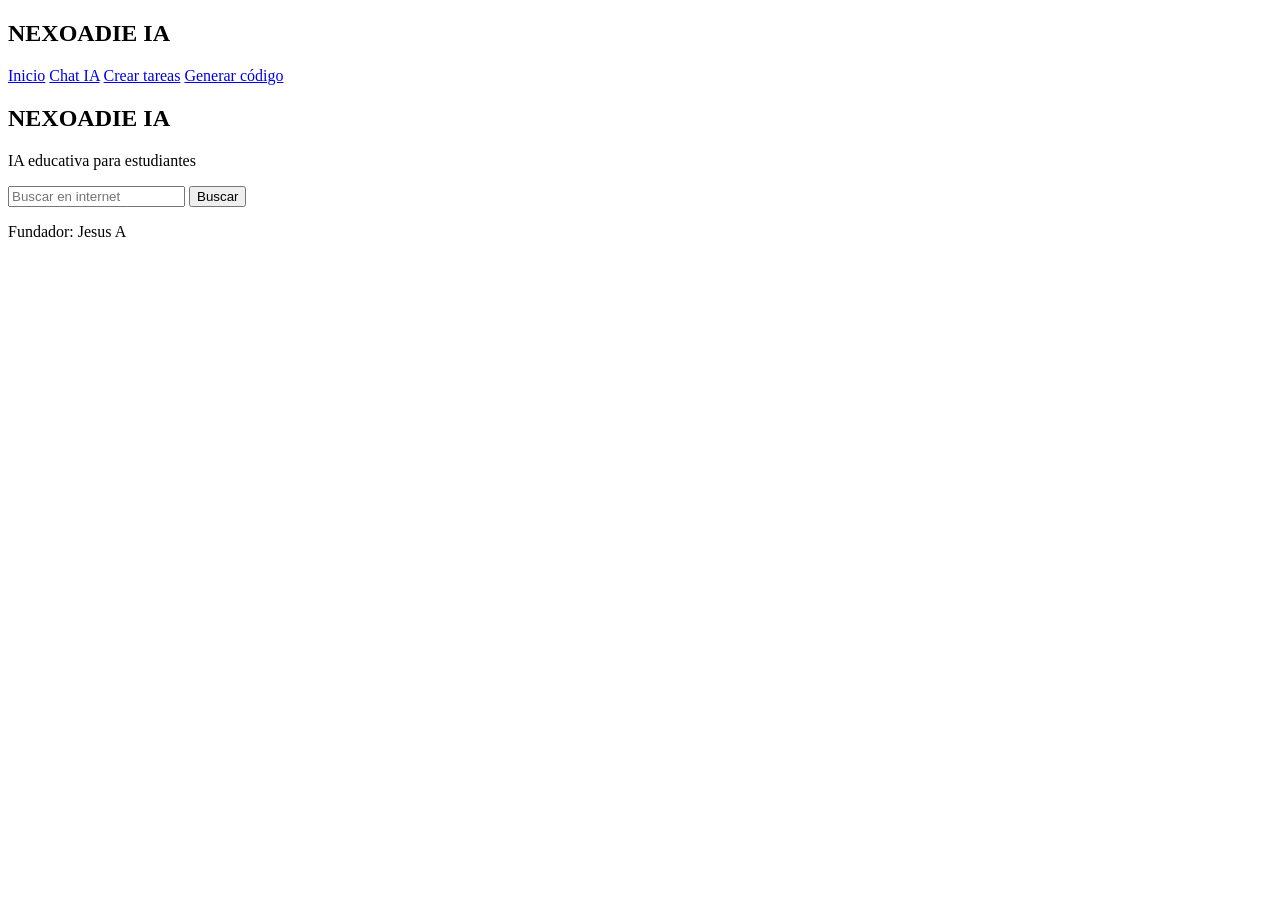
==== index.html @ 7996d109 "Add files via upload" ====
<!DOCTYPE html>
<html>
<head>

<title>Nexoadie IA</title>
<link rel="stylesheet" href="css/style.css">

</head>

<body>

<header>

<h2>NEXOADIE IA</h2>

<nav>

<a href="index.html">Inicio</a>
<a href="pages/chat.html">Chat IA</a>
<a href="pages/tareas.html">Crear tareas</a>
<a href="pages/codigo.html">Generar código</a>

</nav>

</header>

<section class="hero">

<h1>NEXOADIE IA</h1>

<p>IA educativa para estudiantes</p>

<input id="buscar" placeholder="Buscar en internet">

<button onclick="buscar()">Buscar</button>

</section>

<footer>

<p>Fundador: Jesus A</p>

</footer>

<script src="js/app.js"></script>

</body>
</html>
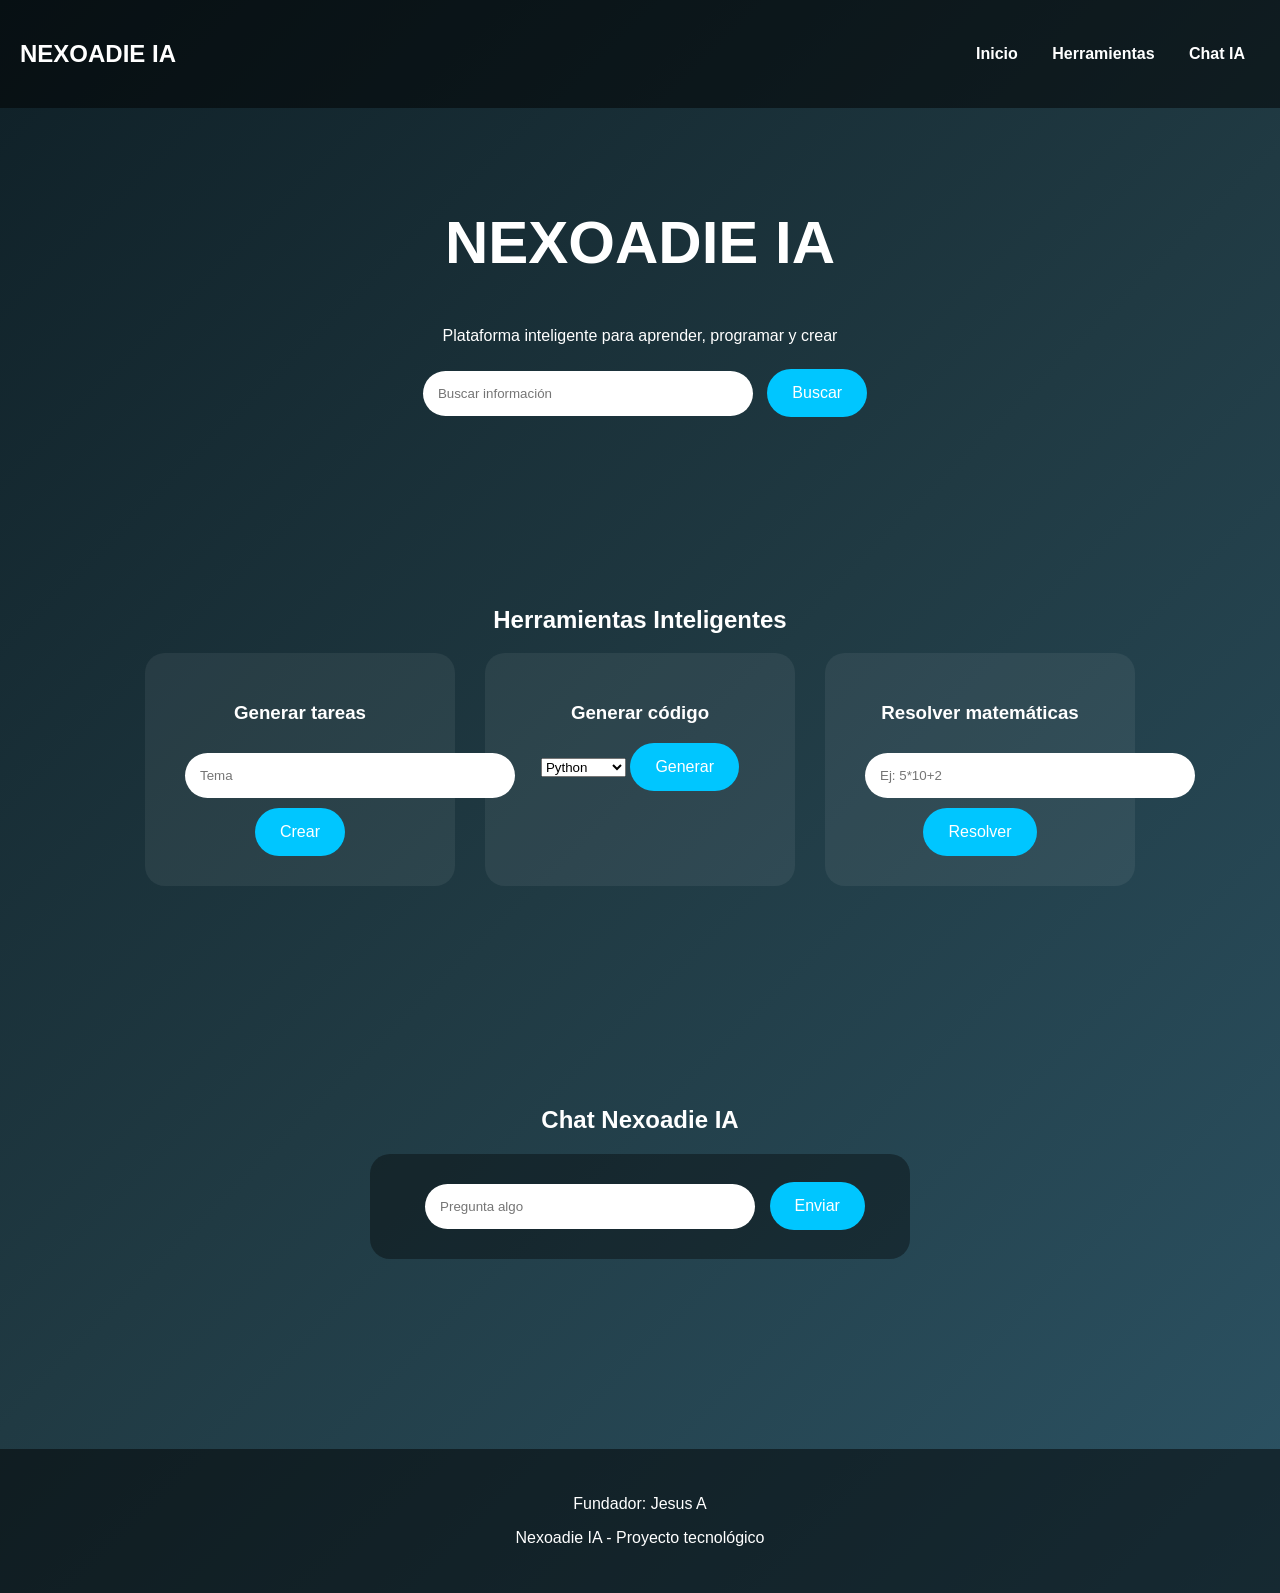
==== commit e3040f23: "Update index.html" ====
--- a/index.html
+++ b/index.html
@@ -1,10 +1,101 @@
-
 <!DOCTYPE html>
-<html>
+<html lang="es">
 <head>
 
+<meta charset="UTF-8">
 <title>Nexoadie IA</title>
-<link rel="stylesheet" href="css/style.css">
+
+<style>
+
+body{
+margin:0;
+font-family:Arial;
+background:linear-gradient(135deg,#0f2027,#203a43,#2c5364);
+color:white;
+text-align:center;
+}
+
+header{
+display:flex;
+justify-content:space-between;
+align-items:center;
+padding:20px;
+background:#00000080;
+}
+
+nav a{
+color:white;
+margin:15px;
+text-decoration:none;
+font-weight:bold;
+}
+
+.hero{
+margin-top:100px;
+}
+
+.hero h1{
+font-size:60px;
+}
+
+input{
+padding:15px;
+width:300px;
+border-radius:30px;
+border:none;
+margin:10px;
+}
+
+button{
+padding:15px 25px;
+border:none;
+border-radius:30px;
+background:#00c6ff;
+color:white;
+font-size:16px;
+cursor:pointer;
+}
+
+.section{
+margin-top:120px;
+padding:40px;
+}
+
+.cards{
+display:flex;
+flex-wrap:wrap;
+justify-content:center;
+gap:30px;
+}
+
+.card{
+background:#ffffff10;
+padding:30px;
+border-radius:20px;
+width:250px;
+transition:0.3s;
+}
+
+.card:hover{
+transform:scale(1.05);
+background:#ffffff20;
+}
+
+footer{
+margin-top:150px;
+padding:30px;
+background:#00000080;
+}
+
+#chatbox{
+max-width:500px;
+margin:auto;
+background:#00000060;
+padding:20px;
+border-radius:20px;
+}
+
+</style>
 
 </head>
 
@@ -16,10 +107,9 @@
 
 <nav>
 
-<a href="index.html">Inicio</a>
-<a href="pages/chat.html">Chat IA</a>
-<a href="pages/tareas.html">Crear tareas</a>
-<a href="pages/codigo.html">Generar código</a>
+<a href="#">Inicio</a>
+<a href="#herramientas">Herramientas</a>
+<a href="#chat">Chat IA</a>
 
 </nav>
 
@@ -29,21 +119,155 @@
 
 <h1>NEXOADIE IA</h1>
 
-<p>IA educativa para estudiantes</p>
-
-<input id="buscar" placeholder="Buscar en internet">
+<p>Plataforma inteligente para aprender, programar y crear</p>
+
+<input id="buscar" placeholder="Buscar información">
 
 <button onclick="buscar()">Buscar</button>
 
 </section>
 
+<section class="section" id="herramientas">
+
+<h2>Herramientas Inteligentes</h2>
+
+<div class="cards">
+
+<div class="card">
+
+<h3>Generar tareas</h3>
+
+<input id="tema" placeholder="Tema">
+
+<button onclick="tarea()">Crear</button>
+
+<div id="tarea"></div>
+
+</div>
+
+<div class="card">
+
+<h3>Generar código</h3>
+
+<select id="lenguaje">
+
+<option value="python">Python</option>
+<option value="javascript">JavaScript</option>
+
+</select>
+
+<button onclick="codigo()">Generar</button>
+
+<pre id="codigo"></pre>
+
+</div>
+
+<div class="card">
+
+<h3>Resolver matemáticas</h3>
+
+<input id="ecuacion" placeholder="Ej: 5*10+2">
+
+<button onclick="resolver()">Resolver</button>
+
+<div id="resultado"></div>
+
+</div>
+
+</div>
+
+</section>
+
+<section class="section" id="chat">
+
+<h2>Chat Nexoadie IA</h2>
+
+<div id="chatbox">
+
+<input id="pregunta" placeholder="Pregunta algo">
+
+<button onclick="chat()">Enviar</button>
+
+<div id="respuesta"></div>
+
+</div>
+
+</section>
+
 <footer>
 
 <p>Fundador: Jesus A</p>
 
+<p>Nexoadie IA - Proyecto tecnológico</p>
+
 </footer>
 
-<script src="js/app.js"></script>
+<script>
+
+function buscar(){
+
+let q=document.getElementById("buscar").value
+
+window.open("https://www.google.com/search?q="+q)
+
+}
+
+function tarea(){
+
+let tema=document.getElementById("tema").value
+
+document.getElementById("tarea").innerHTML=
+"<p><b>"+tema+"</b>: definición, características, ejemplos y conclusión.</p>"
+
+}
+
+function codigo(){
+
+let l=document.getElementById("lenguaje").value
+
+let c=""
+
+if(l=="python"){
+c="print('Hola desde Nexoadie IA')"
+}
+
+if(l=="javascript"){
+c="console.log('Hola desde Nexoadie IA')"
+}
+
+document.getElementById("codigo").innerText=c
+
+}
+
+function resolver(){
+
+let e=document.getElementById("ecuacion").value
+
+try{
+
+let r=eval(e)
+
+document.getElementById("resultado").innerHTML=r
+
+}catch{
+
+document.getElementById("resultado").innerHTML="Error"
+
+}
+
+}
+
+function chat(){
+
+let p=document.getElementById("pregunta").value
+
+let r="Estoy analizando tu pregunta sobre: "+p
+
+document.getElementById("respuesta").innerHTML=r
+
+}
+
+</script>
 
 </body>
 </html>
